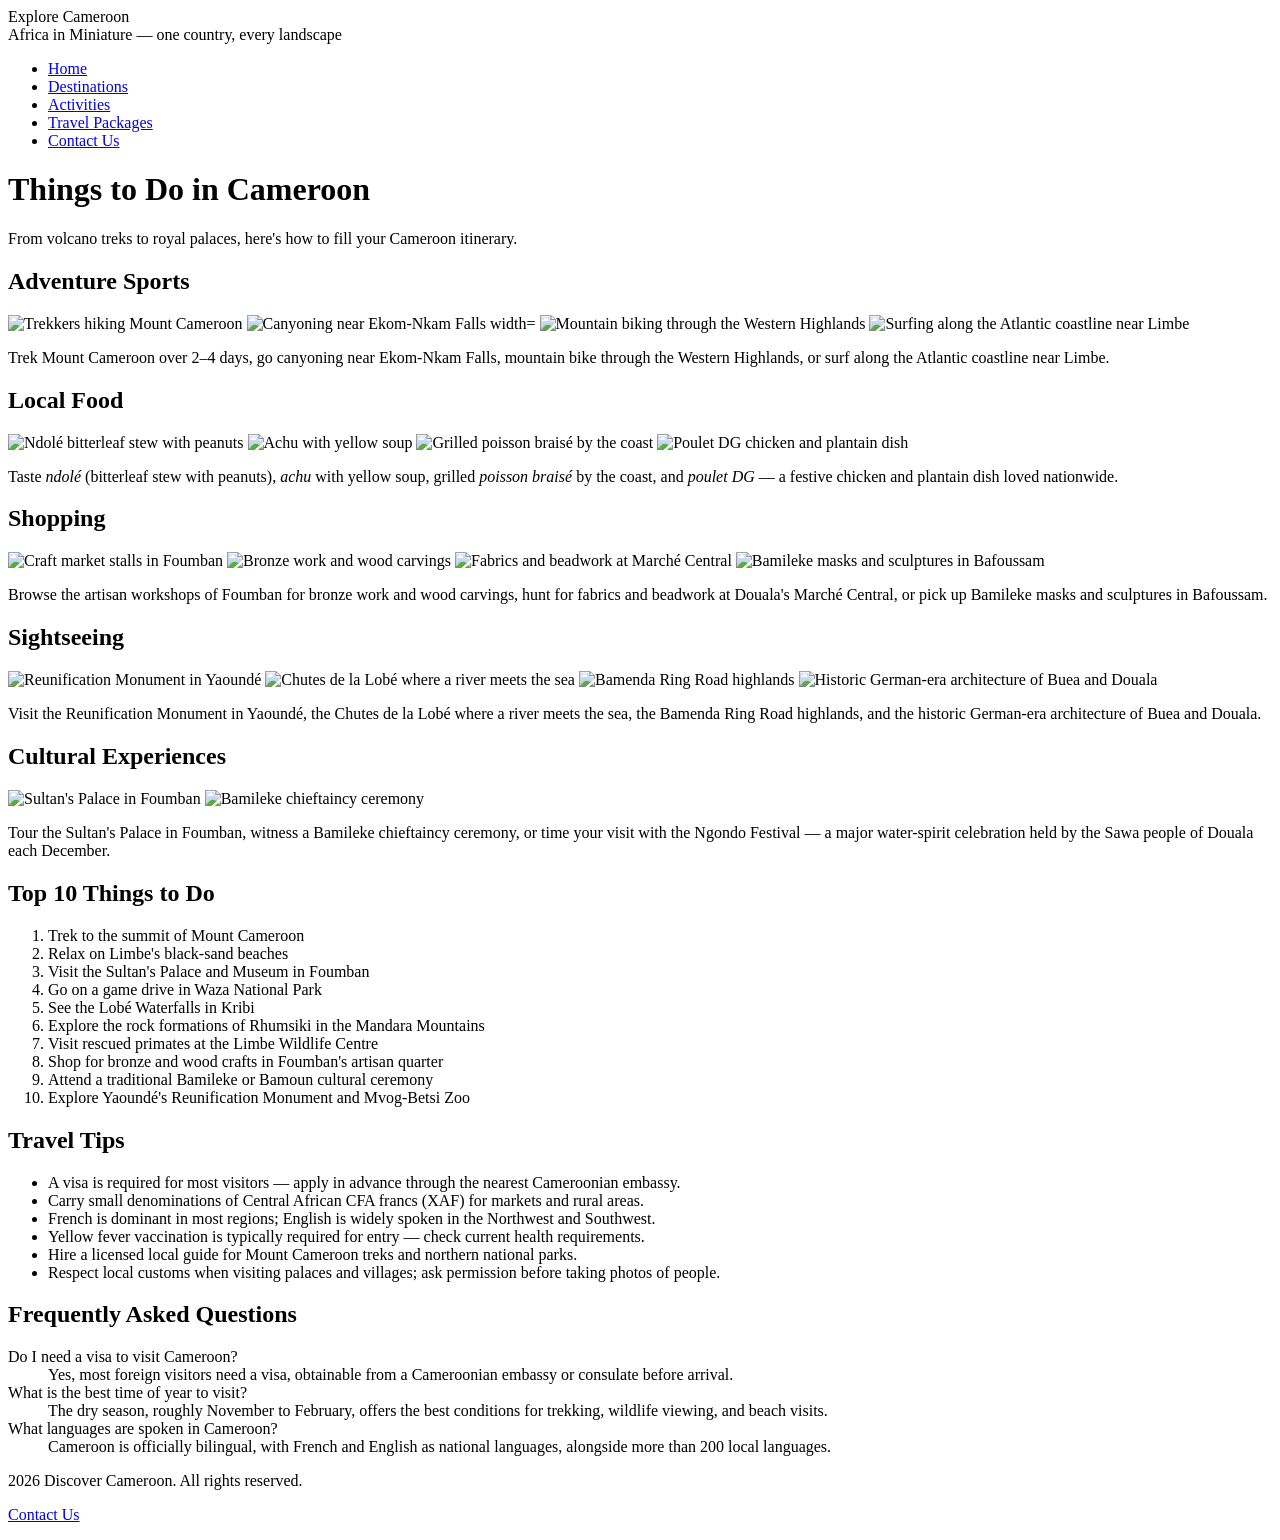
==== activities.html @ 54e2bf8d "add website files" ====
<!DOCTYPE html>
<html lang="en">
<head>
  <meta charset="UTF-8">
  <meta name="viewport" content="width=device-width, initial-scale=1.0">
  <title>Explore Cameroon | Things to Do</title>
  <link rel="stylesheet" href="css/style.css">
</head>
<body>

  <header>
    <div class="site-title">Explore Cameroon</div>
    <div class="tagline">Africa in Miniature — one country, every landscape</div>
  </header>

  <nav>
    <ul>
      <li><a href="index.html">Home</a></li>
      <li><a href="destinations.html">Destinations</a></li>
      <li><a href="activities.html" class="active">Activities</a></li>
      <li><a href="packages.html">Travel Packages</a></li>
      <li><a href="contact.html">Contact Us</a></li>
    </ul>
  </nav>

  <main>
    <h1>Things to Do in Cameroon</h1>
    <p>From volcano treks to royal palaces, here's how to fill your Cameroon itinerary.</p>

    <section id="adventure">
      <h2>Adventure Sports</h2>
      <div class="carousel">
        <img src="https://tse4.mm.bing.net/th/id/OIP.5R_tzN21AOiTveB5c2CwWAHaKF?r=0&pid=ImgDet&w=200&h=272&c=7&dpr=1.5&o=7&rm=3" alt="Trekkers hiking Mount Cameroon" width="400" height="200">
        <img src="https://tse3.mm.bing.net/th/id/OIP.rvQXn2LfWsLYT7wkRdwLWQHaE8?r=0&w=1024&h=683&rs=1&pid=ImgDetMain&o=7&rm=3" alt="Canyoning near Ekom-Nkam Falls width="400" height="200">
        <img src="https://tse4.mm.bing.net/th/id/OIP.YmxTZ0zhKEMfUpcVY3YEYAHaE8?r=0&rs=1&pid=ImgDetMain&o=7&rm=3" alt="Mountain biking through the Western Highlands" width="400" height="200">
        <img src="https://th.bing.com/th/id/OIP.OIYKUhF31nziQ_OMAcRjJwHaEQ?w=306&h=180&c=7&r=0&o=7&dpr=1.5&pid=1.7&rm=3" alt="Surfing along the Atlantic coastline near Limbe" width="400" height="200">
      </div>
      <p>Trek Mount Cameroon over 2–4 days, go canyoning near Ekom-Nkam Falls, mountain
         bike through the Western Highlands, or surf along the Atlantic coastline near Limbe.</p>
    </section>

    <section id="food">
      <h2>Local Food</h2>
      <div class="carousel">
        <img src="https://cookingwithclaudy.com/wp-content/uploads/2023/01/20230129_114120-768x1152.jpg" alt="Ndolé bitterleaf stew with peanuts" width="400" height="200">
        <img src="https://tse1.mm.bing.net/th/id/OIP.SZ0DMWBOv9meBjPXoW9WFwHaKt?r=0&rs=1&pid=ImgDetMain&o=7&rm=3" alt="Achu with yellow soup" width="400" height="200">
        <img src="https://tse4.mm.bing.net/th/id/OIP.5aSwUxBTp_M8f5ElvahmtQHaEK?r=0&pid=ImgDet&w=200&h=112&c=7&dpr=1.5&o=7&rm=3" alt="Grilled poisson braisé by the coast" width="400" height="200">
        <img src="https://tse3.mm.bing.net/th/id/OIP.29tI_dA5B10i_P3wllarXwHaJ3?r=0&rs=1&pid=ImgDetMain&o=7&rm=3" alt="Poulet DG chicken and plantain dish" width="400" height="200">
      </div>
      <p>Taste <em>ndolé</em> (bitterleaf stew with peanuts), <em>achu</em> with yellow soup,
         grilled <em>poisson braisé</em> by the coast, and <em>poulet DG</em> — a festive
         chicken and plantain dish loved nationwide.</p>
    </section>

    <section id="shopping">
      <h2>Shopping</h2>
      <div class="carousel">
        <img src="https://th.bing.com/th/id/OIP.6vbgf6ISVJKHo4p4hb39OgHaEK?w=321&h=181&c=7&r=0&o=7&dpr=1.5&pid=1.7&rm=3" alt="Craft market stalls in Foumban" width="400" height="200">
        <img src="https://tse3.mm.bing.net/th/id/OIP.gjrN1PtYU09R5ckN7CdedgHaE8?r=0&rs=1&pid=ImgDetMain&o=7&rm=3" alt="Bronze work and wood carvings" width="400" height="200">
        <img src="https://tse1.mm.bing.net/th/id/OIP.eH8el3Y6n3u0ertroSroIwHaDG?r=0&rs=1&pid=ImgDetMain&o=7&rm=3" alt="Fabrics and beadwork at Marché Central" width="400" height="200">
        <img src="https://tse1.mm.bing.net/th/id/OIP.2UY85KPUGC783IyvzbCEdAHaE8?r=0&rs=1&pid=ImgDetMain&o=7&rm=3" alt="Bamileke masks and sculptures in Bafoussam" width="400" height="200">
      </div>
      <p>Browse the artisan workshops of Foumban for bronze work and wood carvings, hunt
         for fabrics and beadwork at Douala's Marché Central, or pick up Bamileke masks
         and sculptures in Bafoussam.</p>
    </section>

    <section id="sightseeing">
      <h2>Sightseeing</h2>
      <div class="carousel">
        <img src="https://dynamic-media-cdn.tripadvisor.com/media/photo-o/09/8e/7d/e0/monument-de-la-reunification.jpg?w=1200&h=1200&s=1" alt="Reunification Monument in Yaoundé" width="400" height="200">
        <img src="https://i.pinimg.com/736x/44/2b/73/442b737ec2be22ccde0a9c1575183abf.jpg" alt="Chutes de la Lobé where a river meets the sea" width="400" height="200">
        <img src="https://tse4.mm.bing.net/th/id/OIP.ig-is5Tr4mjfvPrMvOrDQgAAAA?r=0&rs=1&pid=ImgDetMain&o=7&rm=3" alt="Bamenda Ring Road highlands" width="400" height="200">
        <img src="https://discover-cameroon.com/wp-content/uploads/2018/10/Nouvelle_Libert%C3%A9_Web-gro%C3%9F.jpg" alt="Historic German-era architecture of Buea and Douala" width="400" height="200">
      </div>
      <p>Visit the Reunification Monument in Yaoundé, the Chutes de la Lobé where a river
         meets the sea, the Bamenda Ring Road highlands, and the historic German-era
         architecture of Buea and Douala.</p>
    </section>

    <section id="culture">
      <h2>Cultural Experiences</h2>
      <div class="carousel">
        <img src="https://www.traveladventures.org/countries/cameroon/images/foumban-sultan-palace08.jpg" alt="Sultan's Palace in Foumban" width="400" height="200">
        <img src="https://tse2.mm.bing.net/th/id/OIP.0NR6371LkWCxUKwN2y6ZgQHaFj?r=0&pid=ImgDet&w=200&h=150&c=7&dpr=1.5&o=7&rm=3" alt="Bamileke chieftaincy ceremony" width="400" height="200">
    
      </div>
      <p>Tour the Sultan's Palace in Foumban, witness a Bamileke chieftaincy ceremony, or
         time your visit with the Ngondo Festival — a major water-spirit celebration held
         by the Sawa people of Douala each December.</p>
    </section>

    <section id="top10">
      <h2>Top 10 Things to Do</h2>
      <ol>
        <li>Trek to the summit of Mount Cameroon</li>
        <li>Relax on Limbe's black-sand beaches</li>
        <li>Visit the Sultan's Palace and Museum in Foumban</li>
        <li>Go on a game drive in Waza National Park</li>
        <li>See the Lobé Waterfalls in Kribi</li>
        <li>Explore the rock formations of Rhumsiki in the Mandara Mountains</li>
        <li>Visit rescued primates at the Limbe Wildlife Centre</li>
        <li>Shop for bronze and wood crafts in Foumban's artisan quarter</li>
        <li>Attend a traditional Bamileke or Bamoun cultural ceremony</li>
        <li>Explore Yaoundé's Reunification Monument and Mvog-Betsi Zoo</li>
      </ol>
    </section>

    <section id="tips">
      <h2>Travel Tips</h2>
      <ul>
        <li>A visa is required for most visitors — apply in advance through the nearest Cameroonian embassy.</li>
        <li>Carry small denominations of Central African CFA francs (XAF) for markets and rural areas.</li>
        <li>French is dominant in most regions; English is widely spoken in the Northwest and Southwest.</li>
        <li>Yellow fever vaccination is typically required for entry — check current health requirements.</li>
        <li>Hire a licensed local guide for Mount Cameroon treks and northern national parks.</li>
        <li>Respect local customs when visiting palaces and villages; ask permission before taking photos of people.</li>
      </ul>
    </section>

    <section id="faq">
      <h2>Frequently Asked Questions</h2>
      <dl class="faq">
        <dt>Do I need a visa to visit Cameroon?</dt>
        <dd>Yes, most foreign visitors need a visa, obtainable from a Cameroonian embassy
            or consulate before arrival.</dd>

        <dt>What is the best time of year to visit?</dt>
        <dd>The dry season, roughly November to February, offers the best conditions for
            trekking, wildlife viewing, and beach visits.</dd>

        <dt>What languages are spoken in Cameroon?</dt>
        <dd>Cameroon is officially bilingual, with French and English as national
            languages, alongside more than 200 local languages.</dd>
      </dl>
    </section>
  </main>

  <footer>
    <p> 2026 Discover Cameroon. All rights reserved.</p>
    <p><a href="contact.html">Contact Us</a></p>
  </footer>

</body>
</html>
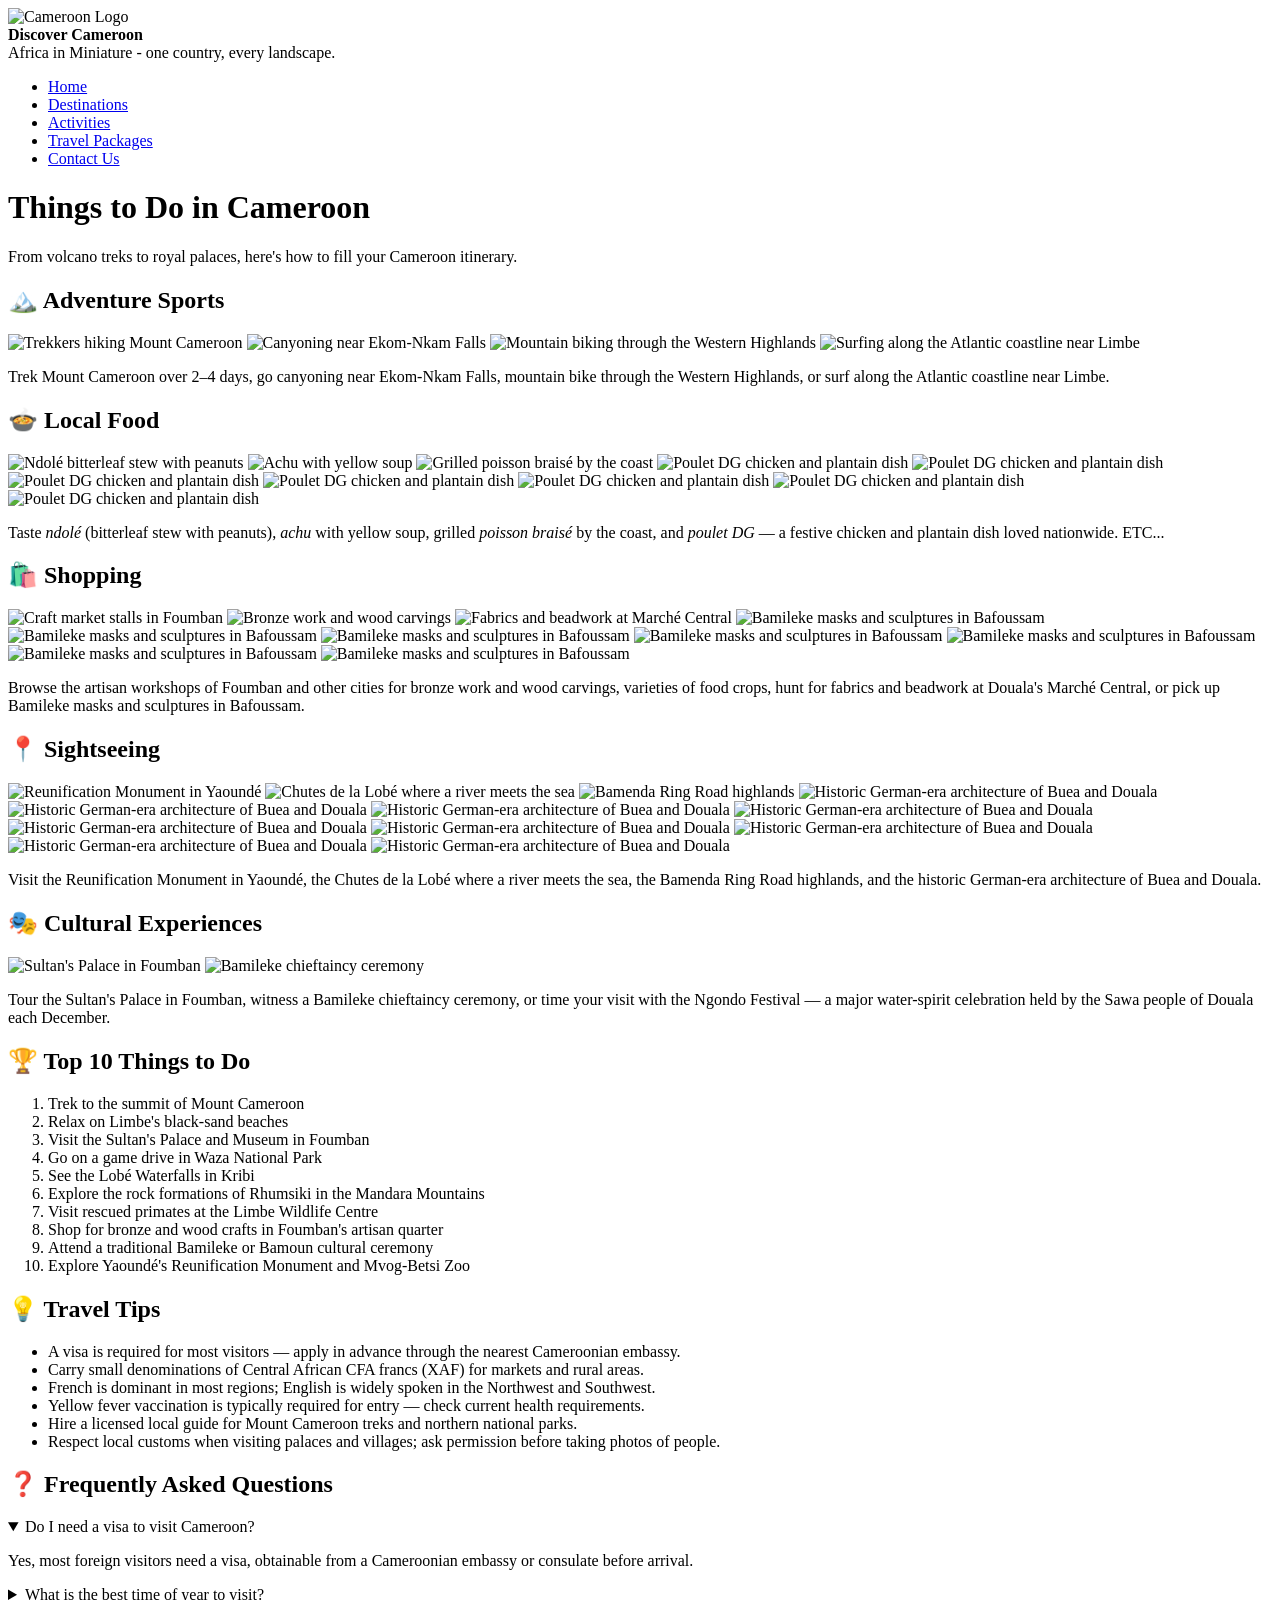
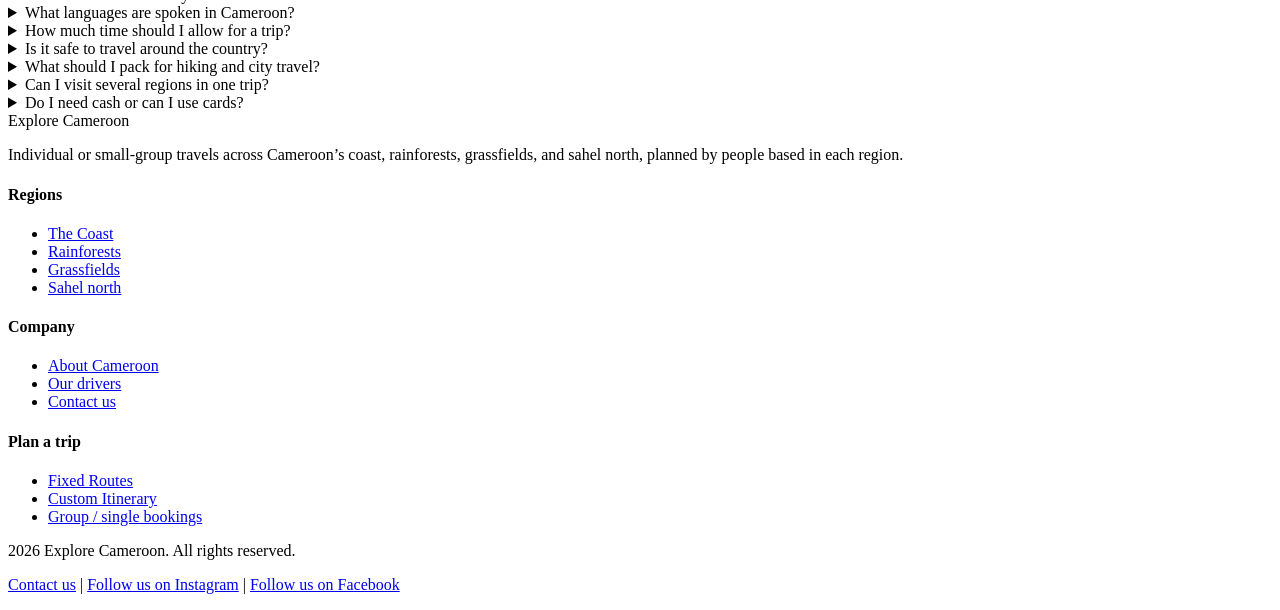
==== commit 02b6a9fd: "final update" ====
--- a/activities.html
+++ b/activities.html
@@ -8,30 +8,36 @@
 </head>
 <body>
 
-  <header>
-    <div class="site-title">Explore Cameroon</div>
-    <div class="tagline">Africa in Miniature — one country, every landscape</div>
+  <header class="site-header">
+    <div class="logo">
+      <img src="https://th.bing.com/th/id/OIP.Ls9zZM14tyIjEVGBWacheQHaHa?w=128&h=150&c=6&r=0&o=7&dpr=1.5&pid=1.7&rm=3" alt="Cameroon Logo" width="100" height="100">
+    </div>
+    <div class="header-inner">
+      <div class="site-title"><strong>Discover Cameroon</strong></div>
+      <div class="tagline">Africa in Miniature - one country, every landscape.</div>
+    </div>
+    <nav class="site-nav">
+      <ul>
+        <li><a href="index.html">Home</a></li>
+        <li><a href="destinations.html">Destinations</a></li>
+        <li><a href="activities.html" class="active">Activities</a></li>
+        <li><a href="packages.html">Travel Packages</a></li>
+        <li><a href="contact.html">Contact Us</a></li>
+      </ul>
+    </nav>
   </header>
 
-  <nav>
-    <ul>
-      <li><a href="index.html">Home</a></li>
-      <li><a href="destinations.html">Destinations</a></li>
-      <li><a href="activities.html" class="active">Activities</a></li>
-      <li><a href="packages.html">Travel Packages</a></li>
-      <li><a href="contact.html">Contact Us</a></li>
-    </ul>
-  </nav>
-
-  <main>
-    <h1>Things to Do in Cameroon</h1>
-    <p>From volcano treks to royal palaces, here's how to fill your Cameroon itinerary.</p>
+  <main class="activities-page">
+    <div class="activities-intro">
+      <h1>Things to Do in Cameroon</h1>
+      <p>From volcano treks to royal palaces, here's how to fill your Cameroon itinerary.</p>
+    </div>
 
     <section id="adventure">
-      <h2>Adventure Sports</h2>
+      <h2><span class="section-emoji">🏔️</span> Adventure Sports</h2>
       <div class="carousel">
         <img src="https://tse4.mm.bing.net/th/id/OIP.5R_tzN21AOiTveB5c2CwWAHaKF?r=0&pid=ImgDet&w=200&h=272&c=7&dpr=1.5&o=7&rm=3" alt="Trekkers hiking Mount Cameroon" width="400" height="200">
-        <img src="https://tse3.mm.bing.net/th/id/OIP.rvQXn2LfWsLYT7wkRdwLWQHaE8?r=0&w=1024&h=683&rs=1&pid=ImgDetMain&o=7&rm=3" alt="Canyoning near Ekom-Nkam Falls width="400" height="200">
+        <img src="https://tse3.mm.bing.net/th/id/OIP.rvQXn2LfWsLYT7wkRdwLWQHaE8?r=0&w=1024&h=683&rs=1&pid=ImgDetMain&o=7&rm=3" alt="Canyoning near Ekom-Nkam Falls" width="400" height="200">
         <img src="https://tse4.mm.bing.net/th/id/OIP.YmxTZ0zhKEMfUpcVY3YEYAHaE8?r=0&rs=1&pid=ImgDetMain&o=7&rm=3" alt="Mountain biking through the Western Highlands" width="400" height="200">
         <img src="https://th.bing.com/th/id/OIP.OIYKUhF31nziQ_OMAcRjJwHaEQ?w=306&h=180&c=7&r=0&o=7&dpr=1.5&pid=1.7&rm=3" alt="Surfing along the Atlantic coastline near Limbe" width="400" height="200">
       </div>
@@ -40,38 +46,58 @@
     </section>
 
     <section id="food">
-      <h2>Local Food</h2>
+      <h2><span class="section-emoji">🍲</span> Local Food</h2>
       <div class="carousel">
         <img src="https://cookingwithclaudy.com/wp-content/uploads/2023/01/20230129_114120-768x1152.jpg" alt="Ndolé bitterleaf stew with peanuts" width="400" height="200">
         <img src="https://tse1.mm.bing.net/th/id/OIP.SZ0DMWBOv9meBjPXoW9WFwHaKt?r=0&rs=1&pid=ImgDetMain&o=7&rm=3" alt="Achu with yellow soup" width="400" height="200">
         <img src="https://tse4.mm.bing.net/th/id/OIP.5aSwUxBTp_M8f5ElvahmtQHaEK?r=0&pid=ImgDet&w=200&h=112&c=7&dpr=1.5&o=7&rm=3" alt="Grilled poisson braisé by the coast" width="400" height="200">
         <img src="https://tse3.mm.bing.net/th/id/OIP.29tI_dA5B10i_P3wllarXwHaJ3?r=0&rs=1&pid=ImgDetMain&o=7&rm=3" alt="Poulet DG chicken and plantain dish" width="400" height="200">
+        <img src="https://images.pexels.com/photos/19781592/pexels-photo-19781592.jpeg" alt="Poulet DG chicken and plantain dish" width="400" height="200">
+        <img src="https://images.pexels.com/photos/17952746/pexels-photo-17952746.jpeg" alt="Poulet DG chicken and plantain dish" width="400" height="200">
+        <img src="https://media.istockphoto.com/id/1227384133/photo/puff-puff-and-beans.jpg?b=1&s=612x612&w=0&k=20&c=dInY22f1letxVF1h44OOVpYIkSrR7Fp82IvVxeoDyuo=" alt="Poulet DG chicken and plantain dish" width="400" height="200">
+        <img src="https://images.pexels.com/photos/6446795/pexels-photo-6446795.jpeg" alt="Poulet DG chicken and plantain dish" width="400" height="200">
+        <img src="https://images.pexels.com/photos/31120524/pexels-photo-31120524.jpeg" alt="Poulet DG chicken and plantain dish" width="400" height="200">
+        <img src="https://images.pexels.com/photos/27572616/pexels-photo-27572616.jpeg" alt="Poulet DG chicken and plantain dish" width="400" height="200">
       </div>
       <p>Taste <em>ndolé</em> (bitterleaf stew with peanuts), <em>achu</em> with yellow soup,
          grilled <em>poisson braisé</em> by the coast, and <em>poulet DG</em> — a festive
-         chicken and plantain dish loved nationwide.</p>
+         chicken and plantain dish loved nationwide. ETC...</p>
     </section>
 
     <section id="shopping">
-      <h2>Shopping</h2>
+      <h2><span class="section-emoji">🛍️</span> Shopping</h2>
       <div class="carousel">
         <img src="https://th.bing.com/th/id/OIP.6vbgf6ISVJKHo4p4hb39OgHaEK?w=321&h=181&c=7&r=0&o=7&dpr=1.5&pid=1.7&rm=3" alt="Craft market stalls in Foumban" width="400" height="200">
         <img src="https://tse3.mm.bing.net/th/id/OIP.gjrN1PtYU09R5ckN7CdedgHaE8?r=0&rs=1&pid=ImgDetMain&o=7&rm=3" alt="Bronze work and wood carvings" width="400" height="200">
         <img src="https://tse1.mm.bing.net/th/id/OIP.eH8el3Y6n3u0ertroSroIwHaDG?r=0&rs=1&pid=ImgDetMain&o=7&rm=3" alt="Fabrics and beadwork at Marché Central" width="400" height="200">
-        <img src="https://tse1.mm.bing.net/th/id/OIP.2UY85KPUGC783IyvzbCEdAHaE8?r=0&rs=1&pid=ImgDetMain&o=7&rm=3" alt="Bamileke masks and sculptures in Bafoussam" width="400" height="200">
-      </div>
-      <p>Browse the artisan workshops of Foumban for bronze work and wood carvings, hunt
+        <img src="https://images.pexels.com/photos/28536810/pexels-photo-28536810.jpeg" alt="Bamileke masks and sculptures in Bafoussam" width="400" height="200">
+         <img src="https://images.pexels.com/photos/20164066/pexels-photo-20164066.jpeg" alt="Bamileke masks and sculptures in Bafoussam" width="400" height="200">
+          <img src="https://images.pexels.com/photos/36470055/pexels-photo-36470055.jpeg" alt="Bamileke masks and sculptures in Bafoussam" width="400" height="200">
+           <img src="https://images.pexels.com/photos/27917286/pexels-photo-27917286.jpeg" alt="Bamileke masks and sculptures in Bafoussam" width="400" height="200">
+            <img src="https://media.istockphoto.com/id/1147478209/photo/jamaa-el-fna-market.jpg?b=1&s=612x612&w=0&k=20&c=7AeCdFI6eTSg5Kcbmya1Veibc_z7I5hTENgGSaiRjTg=" alt="Bamileke masks and sculptures in Bafoussam" width="400" height="200">
+             <img src="https://media.istockphoto.com/id/1463115424/photo/colorful-spices-and-dyes-found-at-souk-market-in-marrakesh-morocco.jpg?b=1&s=612x612&w=0&k=20&c=RV1fORb94b2NJDfz3ZmTQthccs7g55mXQnMEpjxYTSQ=" alt="Bamileke masks and sculptures in Bafoussam" width="400" height="200">
+              <img src="https://images.pexels.com/photos/33364793/pexels-photo-33364793.jpeg" alt="Bamileke masks and sculptures in Bafoussam" width="400" height="200">
+      </div>
+      <p>Browse the artisan workshops of Foumban and other cities for bronze work and wood carvings, varieties of food crops, hunt
          for fabrics and beadwork at Douala's Marché Central, or pick up Bamileke masks
          and sculptures in Bafoussam.</p>
     </section>
 
     <section id="sightseeing">
-      <h2>Sightseeing</h2>
+      <h2><span class="section-emoji">📍</span> Sightseeing</h2>
       <div class="carousel">
         <img src="https://dynamic-media-cdn.tripadvisor.com/media/photo-o/09/8e/7d/e0/monument-de-la-reunification.jpg?w=1200&h=1200&s=1" alt="Reunification Monument in Yaoundé" width="400" height="200">
         <img src="https://i.pinimg.com/736x/44/2b/73/442b737ec2be22ccde0a9c1575183abf.jpg" alt="Chutes de la Lobé where a river meets the sea" width="400" height="200">
-        <img src="https://tse4.mm.bing.net/th/id/OIP.ig-is5Tr4mjfvPrMvOrDQgAAAA?r=0&rs=1&pid=ImgDetMain&o=7&rm=3" alt="Bamenda Ring Road highlands" width="400" height="200">
+        <img src="https://tse4.mm.bing.net/th/id/OIP.ig-is5Tr4mjfvPrMvOrDQgAAAA?r=0&rs=1&pid=ImgDetMain&o=7&rm=3" alt="Bamenda Ring Road highlands" width="400" height="200"> 
         <img src="https://discover-cameroon.com/wp-content/uploads/2018/10/Nouvelle_Libert%C3%A9_Web-gro%C3%9F.jpg" alt="Historic German-era architecture of Buea and Douala" width="400" height="200">
+        <img src="https://images.pexels.com/photos/17290979/pexels-photo-17290979.jpeg" alt="Historic German-era architecture of Buea and Douala" width="400" height="200">
+        <img src="https://media.istockphoto.com/id/1621917033/photo/statue-historical-monument-seen-from-the-front-in-the-city-of-yaounde-in-cameroon.jpg?b=1&s=612x612&w=0&k=20&c=iWjntKZ1UCri27LcOb3BDJH1BHsffoxcGjSmhUQTl_I=" alt="Historic German-era architecture of Buea and Douala" width="400" height="200">
+        <img src="https://images.pexels.com/photos/12282676/pexels-photo-12282676.jpeg" alt="Historic German-era architecture of Buea and Douala" width="400" height="200">
+        <img src="https://th.bing.com/th/id/OIP.hlj43ULLGIIzT-QokalgUAHaFj?w=144&h=150&c=6&r=0&o=7&dpr=1.5&pid=1.7&rm=3" alt="Historic German-era architecture of Buea and Douala" width="400" height="200">
+        <img src="https://tse2.mm.bing.net/th/id/OIP.u-QUk2KNWGLP3AUzKOqLiAHaEK?r=0&rs=1&pid=ImgDetMain&o=7&rm=3" alt="Historic German-era architecture of Buea and Douala" width="400" height="200">
+        <img src="https://th.bing.com/th/id/OIP.O7fupl6eJbxsG13h3hXeWQHaFU?w=238&h=180&c=7&r=0&o=7&dpr=1.5&pid=1.7&rm=3" alt="Historic German-era architecture of Buea and Douala" width="400" height="200">
+        <img src="https://images.pexels.com/photos/28561470/pexels-photo-28561470.jpeg" alt="Historic German-era architecture of Buea and Douala" width="400" height="200">
+        <img src="https://images.pexels.com/photos/31487833/pexels-photo-31487833.jpeg" alt="Historic German-era architecture of Buea and Douala" width="400" height="200">
       </div>
       <p>Visit the Reunification Monument in Yaoundé, the Chutes de la Lobé where a river
          meets the sea, the Bamenda Ring Road highlands, and the historic German-era
@@ -79,7 +105,7 @@
     </section>
 
     <section id="culture">
-      <h2>Cultural Experiences</h2>
+      <h2><span class="section-emoji">🎭</span> Cultural Experiences</h2>
       <div class="carousel">
         <img src="https://www.traveladventures.org/countries/cameroon/images/foumban-sultan-palace08.jpg" alt="Sultan's Palace in Foumban" width="400" height="200">
         <img src="https://tse2.mm.bing.net/th/id/OIP.0NR6371LkWCxUKwN2y6ZgQHaFj?r=0&pid=ImgDet&w=200&h=150&c=7&dpr=1.5&o=7&rm=3" alt="Bamileke chieftaincy ceremony" width="400" height="200">
@@ -90,8 +116,8 @@
          by the Sawa people of Douala each December.</p>
     </section>
 
-    <section id="top10">
-      <h2>Top 10 Things to Do</h2>
+    <section id="top10" class="top10-panel">
+      <h2><span class="section-emoji">🏆</span> Top 10 Things to Do</h2>
       <ol>
         <li>Trek to the summit of Mount Cameroon</li>
         <li>Relax on Limbe's black-sand beaches</li>
@@ -106,8 +132,8 @@
       </ol>
     </section>
 
-    <section id="tips">
-      <h2>Travel Tips</h2>
+    <section id="tips" class="info-panel">
+      <h2><span class="section-emoji">💡</span> Travel Tips</h2>
       <ul>
         <li>A visa is required for most visitors — apply in advance through the nearest Cameroonian embassy.</li>
         <li>Carry small denominations of Central African CFA francs (XAF) for markets and rural areas.</li>
@@ -118,27 +144,92 @@
       </ul>
     </section>
 
-    <section id="faq">
-      <h2>Frequently Asked Questions</h2>
-      <dl class="faq">
-        <dt>Do I need a visa to visit Cameroon?</dt>
-        <dd>Yes, most foreign visitors need a visa, obtainable from a Cameroonian embassy
-            or consulate before arrival.</dd>
-
-        <dt>What is the best time of year to visit?</dt>
-        <dd>The dry season, roughly November to February, offers the best conditions for
-            trekking, wildlife viewing, and beach visits.</dd>
-
-        <dt>What languages are spoken in Cameroon?</dt>
-        <dd>Cameroon is officially bilingual, with French and English as national
-            languages, alongside more than 200 local languages.</dd>
-      </dl>
+    <section id="faq" class="info-panel">
+      <h2><span class="section-emoji">❓</span> Frequently Asked Questions</h2>
+      <div class="faq-accordion">
+        <details open>
+          <summary>Do I need a visa to visit Cameroon?</summary>
+          <p>Yes, most foreign visitors need a visa, obtainable from a Cameroonian embassy or consulate before arrival.</p>
+        </details>
+
+        <details>
+          <summary>What is the best time of year to visit?</summary>
+          <p>The dry season, roughly November to February, offers the best conditions for trekking, wildlife viewing, and beach visits.</p>
+        </details>
+
+        <details>
+          <summary>What languages are spoken in Cameroon?</summary>
+          <p>Cameroon is officially bilingual, with French and English as national languages, alongside more than 200 local languages.</p>
+        </details>
+
+        <details>
+          <summary>How much time should I allow for a trip?</summary>
+          <p>A 7–10 day trip is enough for a relaxed first visit covering one or two major regions, while 2–3 weeks is better if you want to explore multiple landscapes and cities.</p>
+        </details>
+
+        <details>
+          <summary>Is it safe to travel around the country?</summary>
+          <p>Cameroon is generally familiar to travelers who plan carefully and stay in well-known tourist areas, but it is wise to check current travel advice, use reputable transport, and avoid isolated areas after dark.</p>
+        </details>
+
+        <details>
+          <summary>What should I pack for hiking and city travel?</summary>
+          <p>Bring light layers, comfortable walking shoes, sunscreen, insect repellent, a reusable water bottle, and a light rain jacket. If you plan to hike, pack sturdy trail shoes and a small daypack.</p>
+        </details>
+
+        <details>
+          <summary>Can I visit several regions in one trip?</summary>
+          <p>Yes. Many travelers combine coastal destinations, highland towns, and wildlife parks in a single itinerary, especially when using private drivers or domestic flights for longer distances.</p>
+        </details>
+
+        <details>
+          <summary>Do I need cash or can I use cards?</summary>
+          <p>Cash is still important, especially for local markets, transport, and smaller restaurants. Cards are accepted in larger hotels and urban businesses, but carrying local CFA francs is a smart idea.</p>
+        </details>
+      </div>
     </section>
   </main>
 
-  <footer>
-    <p> 2026 Discover Cameroon. All rights reserved.</p>
-    <p><a href="contact.html">Contact Us</a></p>
+  <footer class="site-footer">
+    <div class="footer-grid">
+      <div>
+        <div class="logo">Explore Cameroon</div>
+        <p>Individual or small-group travels across Cameroon’s coast, rainforests, grassfields, and sahel north, planned by people based in each region.</p>
+      </div>
+      <div class="footer-col">
+        <h4>Regions</h4>
+        <ul>
+          <li><a href="https://en.wikipedia.org/wiki/Geography_of_Cameroon">The Coast</a></li>
+          <li><a href="https://www.britannica.com/place/Cameroon/Plant-and-animal-life">Rainforests</a></li>
+          <li><a href="https://fr.wikipedia.org/wiki/Grassland_(Cameroun)">Grassfields</a></li>
+          <li><a href="https://fr.wikipedia.org/wiki/Sahel_(Cameroun)">Sahel north</a></li>
+        </ul>
+      </div>
+      <div class="footer-col">
+        <h4>Company</h4>
+        <ul>
+          <li><a href="https://en.wikipedia.org/wiki/Cameroon">About Cameroon</a></li>
+          <li><a href="https://www.camerooncarrentals.com/cameroon-divers-on-hire-douala-and-yaounde/">Our drivers</a></li>
+          <li><a href="contact.html">Contact us</a></li>
+        </ul>
+      </div>
+      <div class="footer-col">
+        <h4>Plan a trip</h4>
+        <ul>
+          <li><a href="https://globalbushtratour.com/blog/getting-around-cameroon-a-complete-transport-guide">Fixed Routes</a></li>
+          <li><a href="https://www.rome2rio.com/s/Cameroon">Custom Itinerary</a></li>
+          <li><a href="group-bookings.html">Group / single bookings</a></li>
+        </ul>
+      </div>
+    </div>
+    <div class="footer-bottom">
+      <p><span>2026 Explore Cameroon. All rights reserved.</span></p>
+      <p>
+        <a href="contact.html">Contact us</a> |
+        <a href="https://www.instagram.com/travelcameroon/">Follow us on Instagram</a> |
+        <a href="https://web.facebook.com/photo/?fbid=551495800106655&set=a.551495750106660">Follow us on Facebook</a>
+      </p>
+    </div>
   </footer>
 
 </body>
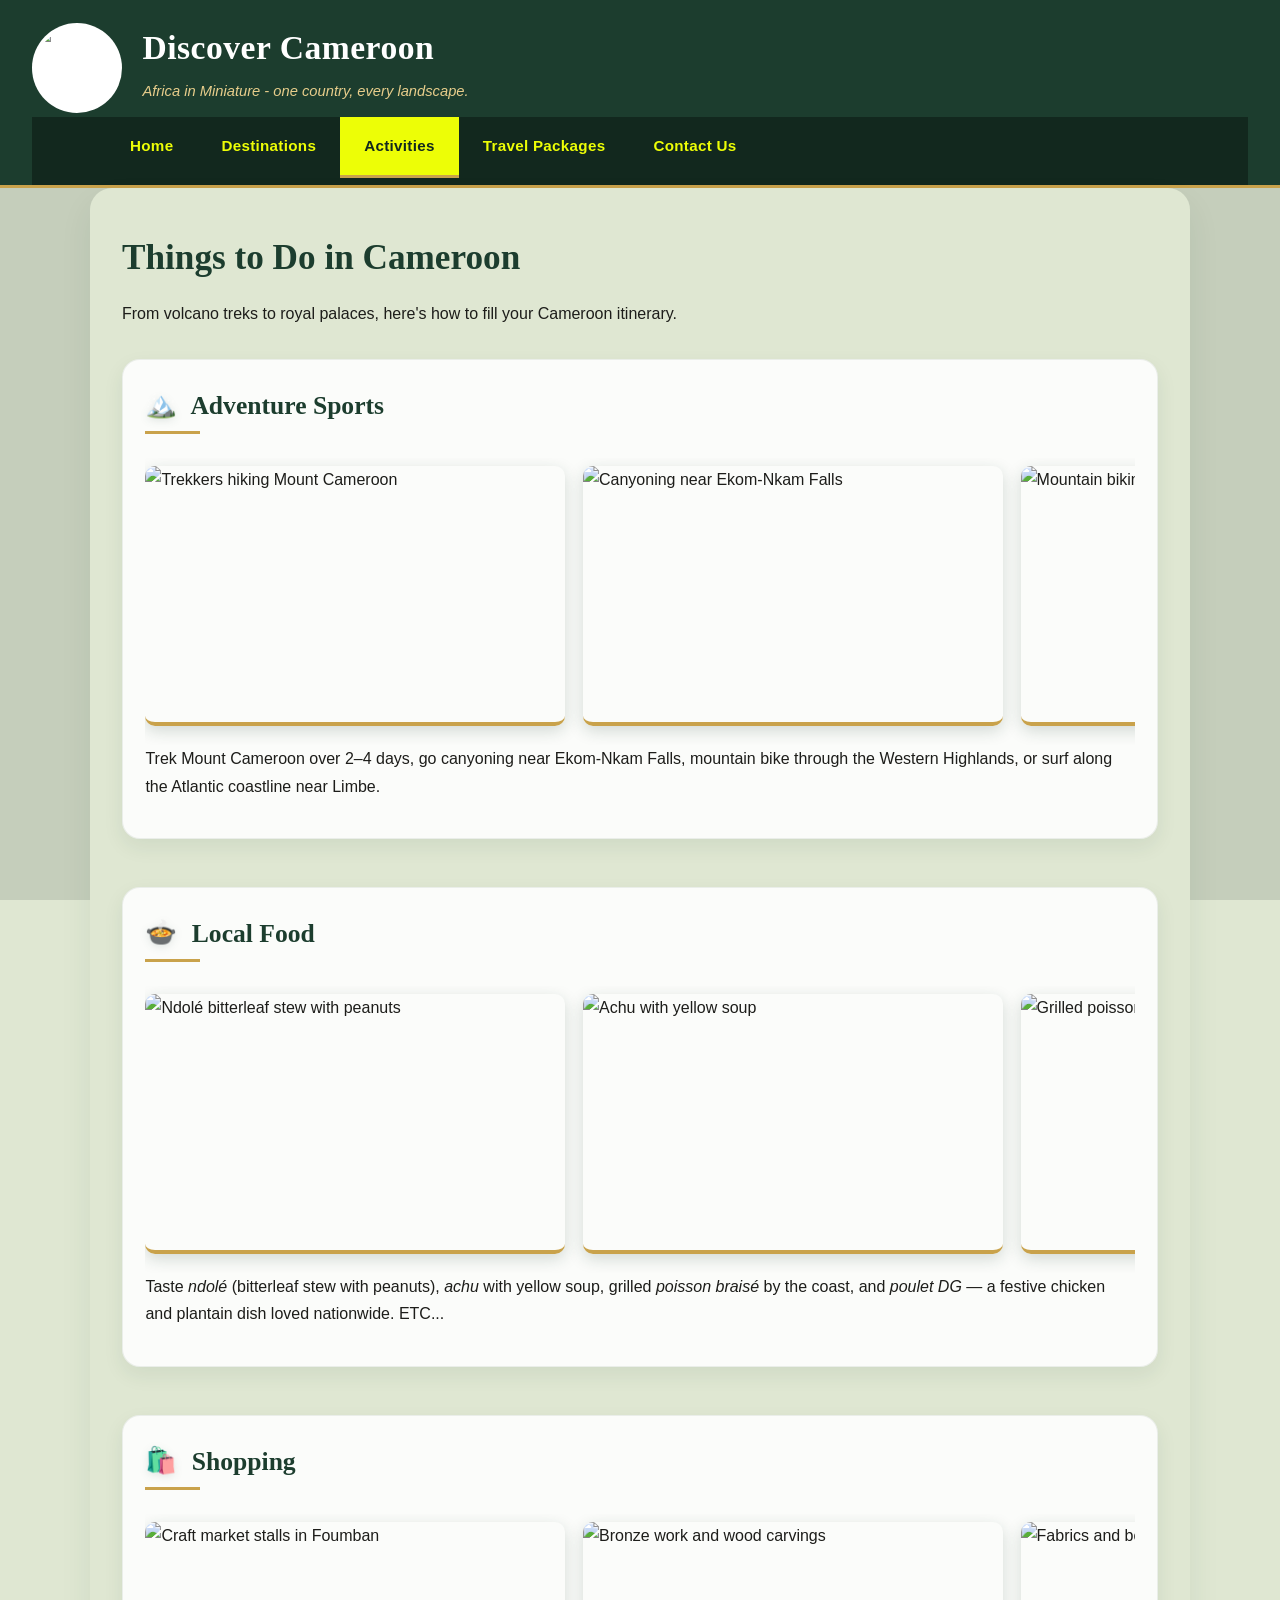
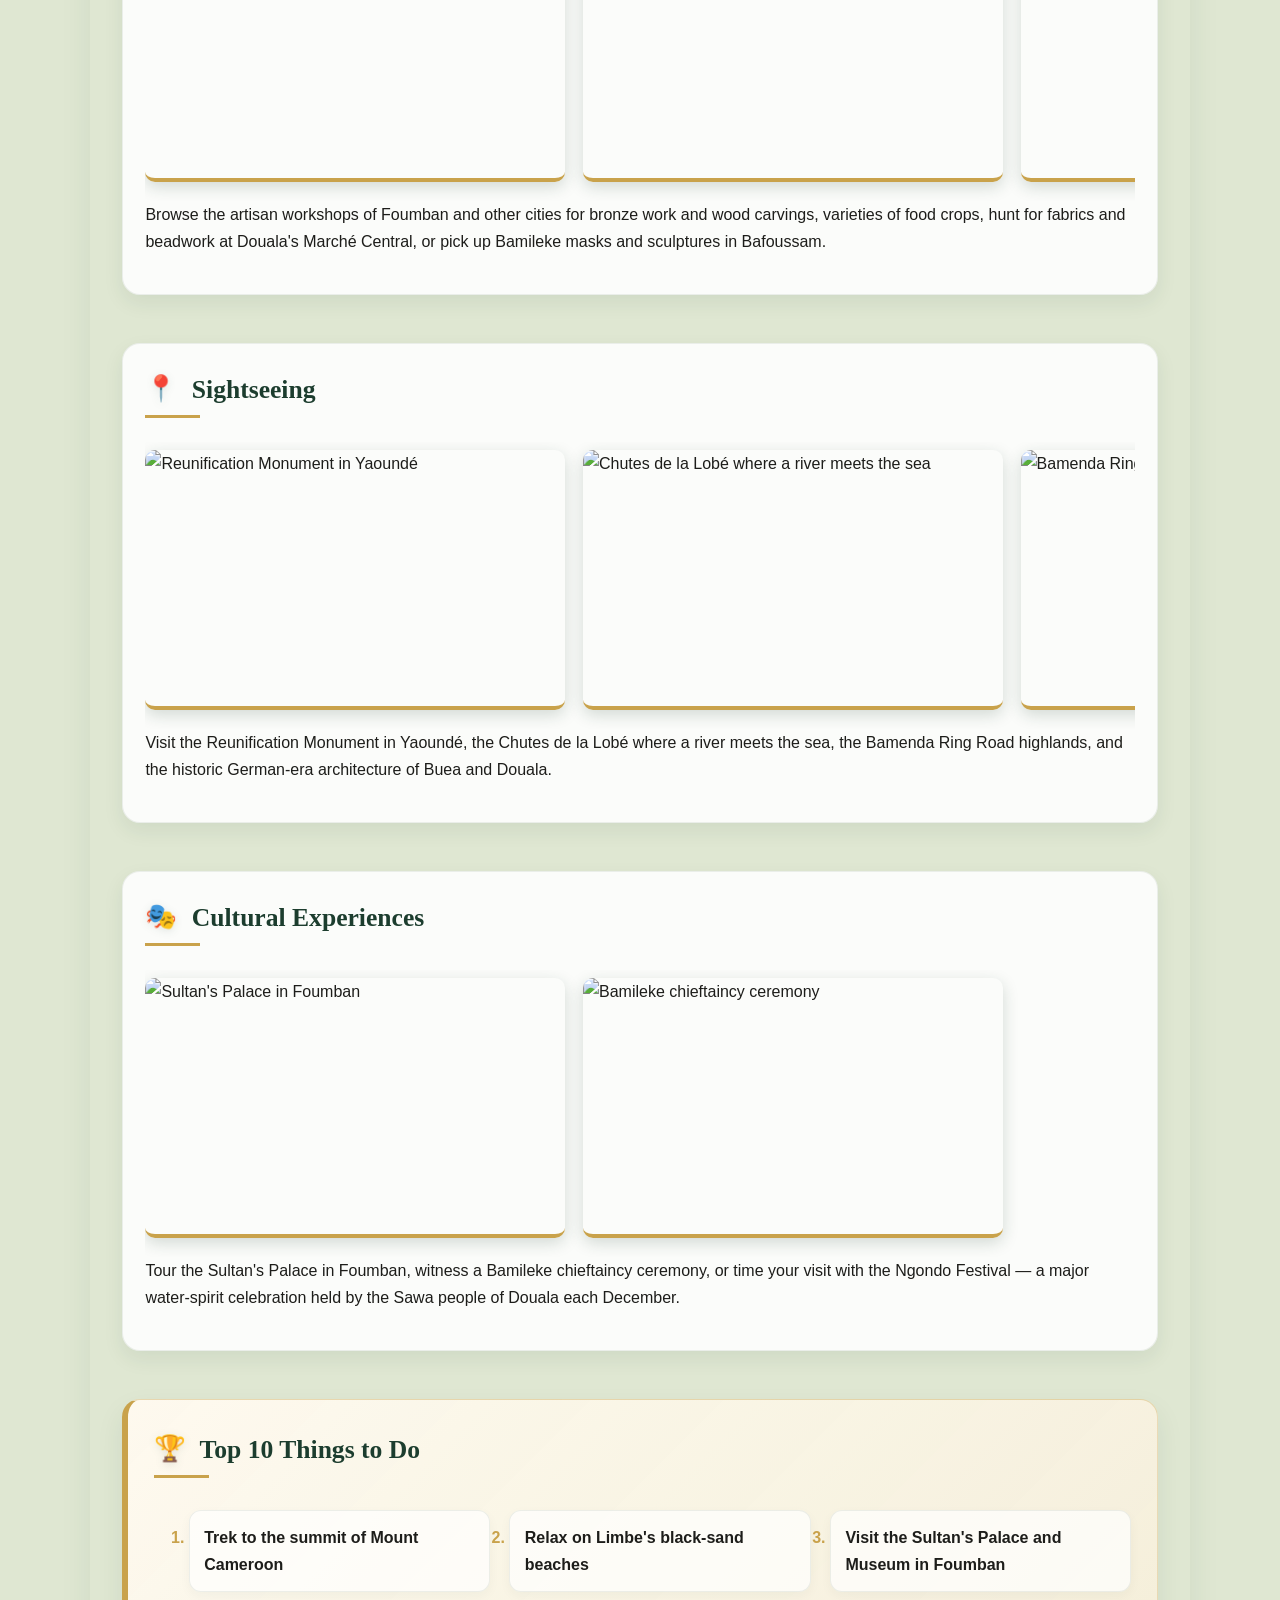
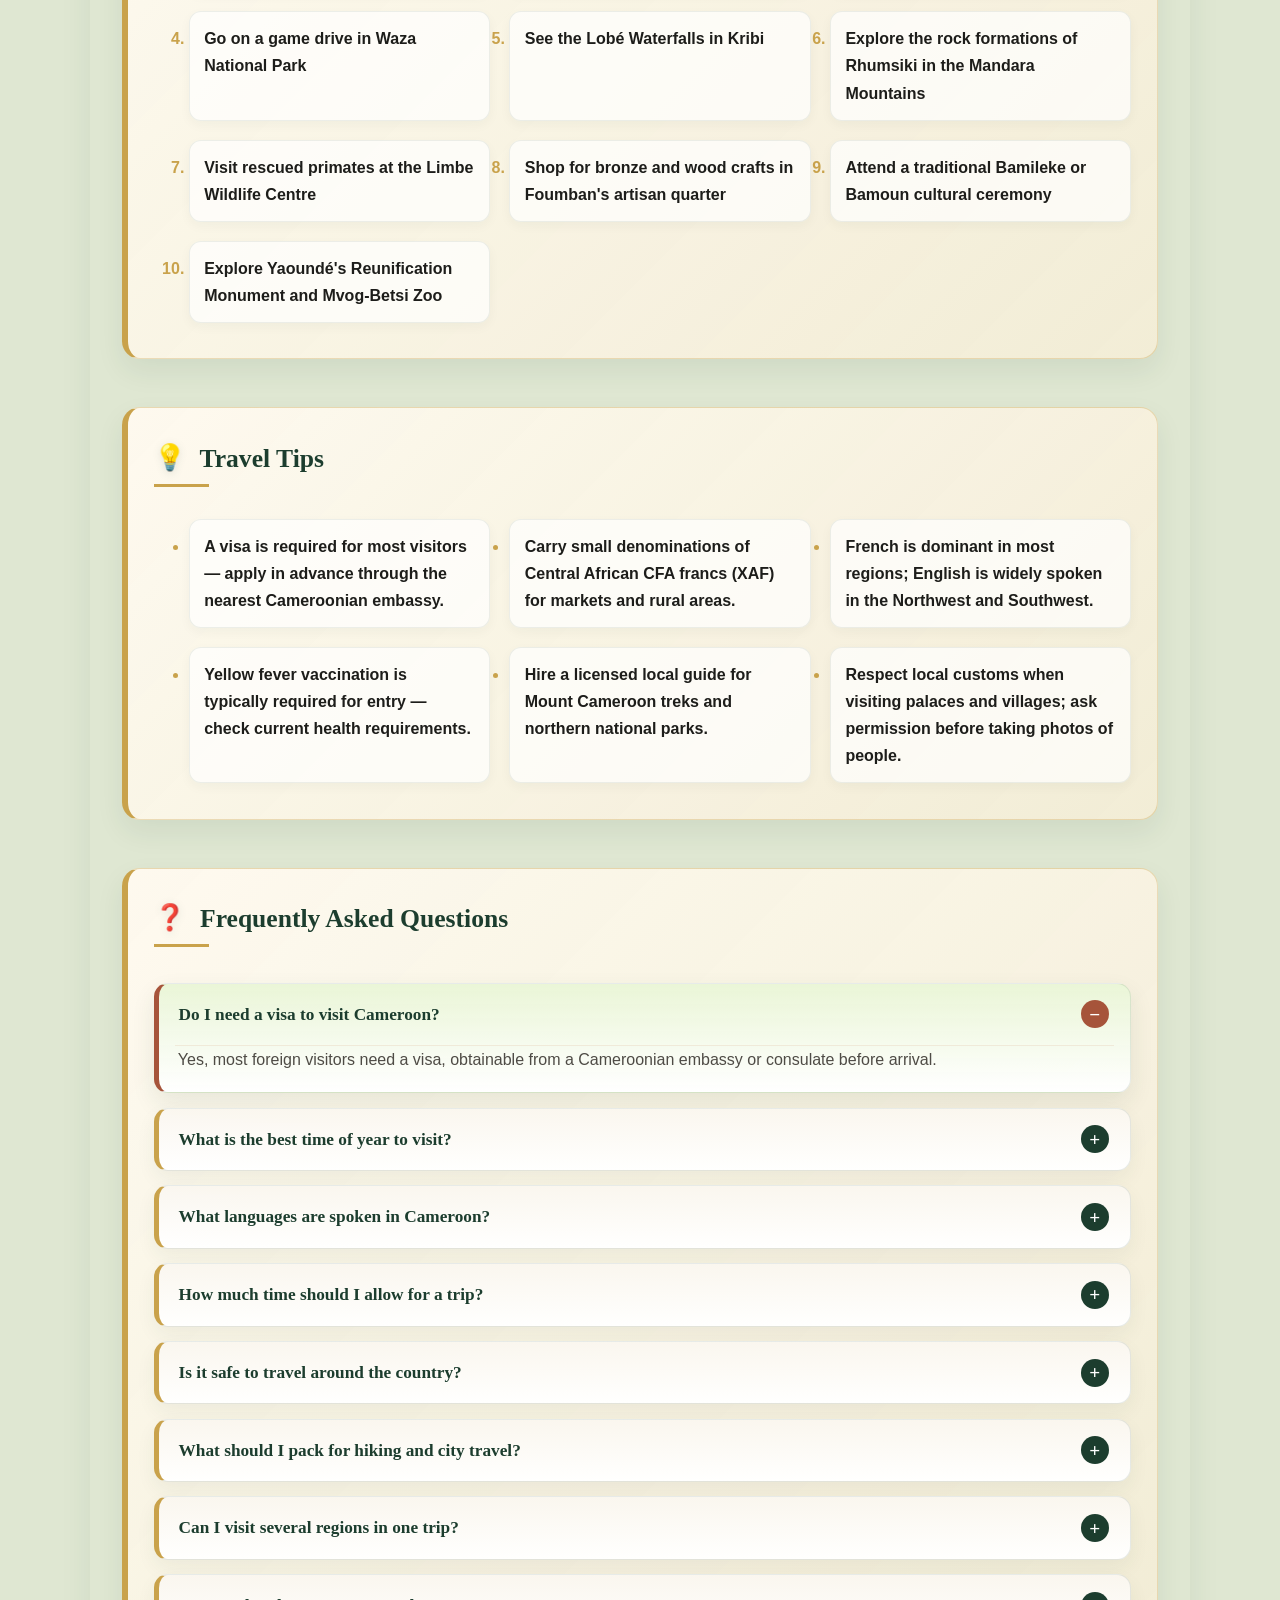
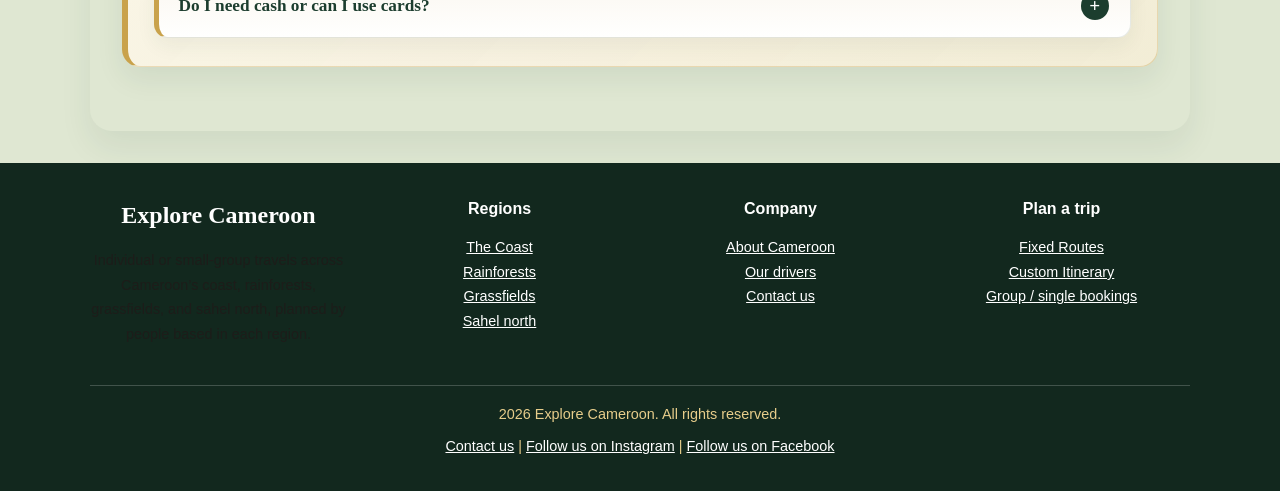
==== commit aef8d08a: "fix CSS path" ====
--- a/activities.html
+++ b/activities.html
@@ -4,7 +4,7 @@
   <meta charset="UTF-8">
   <meta name="viewport" content="width=device-width, initial-scale=1.0">
   <title>Explore Cameroon | Things to Do</title>
-  <link rel="stylesheet" href="css/style.css">
+  <link rel="stylesheet" href="CSS/style.css">
 </head>
 <body>
 
--- a/CSS/style.css
+++ b/CSS/style.css
@@ -0,0 +1,1032 @@
+
+@import url('https://fonts.googleapis.com/css2?family=Playfair+Display:wght@600;700&family=Lato:wght@400;600;700&display=swap');
+
+:root {
+  --forest: #1c3d2e;
+  --forest-dark: #12281e;
+  --gold: #c9a24b;
+  --gold-light: #e7cd8b;
+  --terracotta: #a6543a;
+  --ivory: #faf6ef;
+  --cream-card: #ffffff;
+  --ink: #1d1d1a;
+  --ink-soft: #4e4b45;
+  --border-soft: #e7e0d2;
+  --panel-soft: rgba(255, 255, 255, 0.88);
+}
+
+* {
+  box-sizing: border-box;
+  margin: 0;
+  padding: 0;
+}
+
+body {
+  position: relative;
+  font-family: 'Lato', 'Segoe UI', Tahoma, Geneva, Verdana, sans-serif;
+  color: var(--ink);
+  line-height: 1.7;
+  background:
+    url('https://th.bing.com/th/id/OIP.0WQzQ44d6bW07-KYefPXNAHaEJ?w=322&h=181&c=7&r=0&o=7&dpr=1.5&pid=1.7&rm=3') center center / cover no-repeat fixed;
+  background-color: #dfe7d2;
+}
+
+body::before {
+  content: "";
+  position: fixed;
+  inset: 0;
+  background: rgba(11, 28, 22, 0.12);
+  pointer-events: none;
+  z-index: 0;
+}
+
+body > * {
+  position: relative;
+  z-index: 1;
+}
+
+a {
+  color: var(--forest);
+  text-decoration: none;
+  transition: color 0.2s ease;
+}
+
+a:hover {
+  color: var(--terracotta);
+  text-decoration: underline;
+}
+
+img {
+  max-width: 100%;
+  display: block;
+}
+
+/* ---- Header & Navigation ---- */
+header {
+  background-color: var(--forest);
+  color: #fff;
+  padding: 1.4rem 2.5rem;
+  border-bottom: 3px solid var(--gold);
+}
+
+header .site-title {
+  font-family: 'Playfair Display', Georgia, serif;
+  font-size: 2.1rem;
+  font-weight: 700;
+  letter-spacing: 0.5px;
+}
+
+header .tagline {
+  font-size: 0.92rem;
+  font-style: italic;
+  color: var(--yellow);
+  margin-top: 0.2rem;
+}
+
+.site-header {
+  background-color: var(--forest);
+  color: #fff;
+  padding: 1.2rem 2rem 0;
+  border-bottom: 3px solid var(--gold);
+}
+
+.site-header .logo {
+  display: inline-block;
+  vertical-align: middle;
+  margin-right: 1rem;
+}
+
+.site-header .logo img {
+  width: 90px;
+  height: 90px;
+  object-fit: cover;
+  border-radius: 50%;
+  border: 3px solid rgba(255, 255, 255, 0.2);
+  background: #fff;
+}
+
+.site-header .header-inner {
+  display: inline-block;
+  vertical-align: middle;
+}
+
+.site-header .site-title {
+  font-family: 'Playfair Display', Georgia, serif;
+  font-size: 2.1rem;
+  font-weight: 700;
+  letter-spacing: 0.5px;
+  color: #fff;
+  margin: 0;
+}
+
+.site-header .tagline {
+  font-size: 0.92rem;
+  font-style: italic;
+  color: var(--gold-light);
+  margin-top: 0.2rem;
+  margin-bottom: 0.8rem;
+}
+
+.site-nav {
+  background-color: var(--forest-dark);
+}
+
+.site-nav ul {
+  list-style: none;
+  display: flex;
+  flex-wrap: wrap;
+  max-width: 1100px;
+  margin: 0 auto;
+  padding: 0 1rem;
+}
+
+.site-nav ul li a {
+  display: block;
+  padding: 1rem 1.5rem;
+  color: #edfe06;
+  font-weight: 600;
+  font-size: 0.95rem;
+  letter-spacing: 0.3px;
+  text-decoration: none;
+  border-bottom: 3px solid transparent;
+  transition: background-color 0.2s ease, border-color 0.2s ease, color 0.2s ease;
+}
+
+.site-nav ul li a:hover {
+  background-color: #edfe06;
+  border-bottom: 3px solid var(--gold);
+  color: var(--forest-dark);
+  text-decoration: none;
+}
+
+.site-nav ul li a.active {
+  background-color: #edfe06;
+  border-bottom: 3px solid var(--gold);
+  color: var(--forest-dark);
+}
+
+.site-footer {
+  background-color: var(--forest-dark);
+  color: var(--gold-light);
+  padding: 2rem 1.5rem 1.5rem;
+  margin-top: 2rem;
+  font-size: 0.9rem;
+}
+
+.site-footer .footer-grid {
+  max-width: 1100px;
+  margin: 0 auto;
+  display: grid;
+  grid-template-columns: repeat(auto-fit, minmax(180px, 1fr));
+  gap: 1.5rem;
+  align-items: start;
+}
+
+.site-footer .logo {
+  font-family: 'Playfair Display', Georgia, serif;
+  font-size: 1.5rem;
+  font-weight: 700;
+  color: #fff;
+  margin-bottom: 0.75rem;
+}
+
+.site-footer .footer-col h4 {
+  color: #fff;
+  margin-bottom: 0.8rem;
+  font-size: 1rem;
+}
+
+.site-footer .footer-col ul,
+.site-footer .footer-col li {
+  list-style: none;
+  margin: 0;
+  padding: 0;
+}
+
+.site-footer .footer-col ul {
+  margin-bottom: 0.5rem;
+}
+
+.site-footer a {
+  color: #fff;
+  text-decoration: underline;
+}
+
+.site-footer .footer-bottom {
+  max-width: 1100px;
+  margin: 1.5rem auto 0;
+  padding-top: 1rem;
+  border-top: 1px solid rgba(255, 255, 255, 0.2);
+  text-align: center;
+}
+
+.site-footer .footer-bottom p {
+  margin-bottom: 0.5rem;
+  color: var(--gold-light);
+}
+
+/* ---- Banner ---- */
+.banner {
+  position: relative;
+  overflow: hidden;
+}
+
+.banner img {
+  width: 100%;
+  height: 420px;
+  object-fit: cover;
+  filter: saturate(1.05) contrast(1.02);
+  animation: bannerReveal 1.2s ease-out both;
+}
+
+.banner::after {
+  content: "";
+  position: absolute;
+  inset: 0;
+  background: linear-gradient(180deg, rgba(18,40,30,0.05) 0%, rgba(18,40,30,0.55) 100%);
+}
+
+.banner-text {
+  position: absolute;
+  bottom: 32px;
+  left: 40px;
+  z-index: 2;
+  color: #fff;
+  padding: 1.4rem 2rem;
+  max-width: 560px;
+  opacity: 0;
+  transform: translateX(-30px);
+  animation: textReveal 0.9s ease-out 0.2s forwards;
+}
+
+.banner-text h1 {
+  font-family: 'Playfair Display', Georgia, serif;
+  font-size: 2.4rem;
+  color: #fff;
+  border-left: 4px solid var(--gold);
+  padding-left: 1rem;
+  margin-bottom: 0.5rem;
+  opacity: 0;
+  transform: translateY(30px);
+  animation: titleReveal 0.9s ease-out 0.4s forwards;
+}
+
+.banner-text p {
+  padding-left: 1.25rem;
+  color: #f1ece0;
+  font-size: 1.05rem;
+  opacity: 0;
+  transform: translateY(28px);
+  animation: titleReveal 0.9s ease-out 0.7s forwards;
+}
+
+@keyframes bannerReveal {
+  from {
+    opacity: 0;
+    transform: scale(1.08);
+  }
+  to {
+    opacity: 1;
+    transform: scale(1);
+  }
+}
+
+@keyframes textReveal {
+  from {
+    opacity: 0;
+    transform: translateX(-30px);
+  }
+  to {
+    opacity: 1;
+    transform: translateX(0);
+  }
+}
+
+@keyframes titleReveal {
+  from {
+    opacity: 0;
+    transform: translateY(30px);
+  }
+  to {
+    opacity: 1;
+    transform: translateY(0);
+  }
+}
+
+/* ---- Main content ---- */
+main {
+  max-width: 1100px;
+  margin: 0 auto;
+  padding: 3rem 2rem;
+}
+
+.activities-page {
+  background:
+    url('https://th.bing.com/th/id/OIP.0WQzQ44d6bW07-KYefPXNAHaEJ?w=322&h=181&c=7&r=0&o=7&dpr=1.5&pid=1.7&rm=3') center center / cover no-repeat;
+  background-color: #dfe7d2;
+  border-radius: 22px;
+  padding: 2.5rem 2rem 1rem;
+  box-shadow: 0 16px 32px rgba(28, 61, 46, 0.08);
+  background-attachment: scroll;
+}
+
+.activities-intro {
+  margin-bottom: 2rem;
+}
+
+section {
+  margin-bottom: 3rem;
+  background: var(--panel-soft);
+  border: 1px solid rgba(28, 61, 46, 0.08);
+  border-radius: 18px;
+  padding: 1.5rem 1.4rem;
+  box-shadow: 0 8px 20px rgba(28, 61, 46, 0.08);
+  transition: transform 0.25s ease, box-shadow 0.25s ease, border-color 0.25s ease;
+}
+
+section:hover {
+  transform: translateY(-4px);
+  box-shadow: 0 16px 28px rgba(28, 61, 46, 0.12);
+  border-color: rgba(201, 73, 58, 0.18);
+}
+
+h1, h2, h3 {
+  font-family: 'Playfair Display', Georgia, serif;
+  color: var(--forest);
+  margin-bottom: 0.8rem;
+  font-weight: 700;
+}
+
+h1 {
+  font-size: 2.2rem;
+}
+
+.section-emoji {
+  display: inline-block;
+  margin-right: 0.5rem;
+  transform: translateY(-1px);
+  filter: drop-shadow(0 2px 4px rgba(28, 61, 46, 0.12));
+}
+
+h2 {
+  font-size: 1.6rem;
+  position: relative;
+  display: inline-block;
+  padding-bottom: 0.4rem;
+  margin-bottom: 1rem;
+}
+
+h2::after {
+  content: "";
+  position: absolute;
+  left: 0;
+  bottom: 0;
+  width: 55px;
+  height: 3px;
+  background: var(--gold);
+}
+
+h3 {
+  font-size: 1.2rem;
+}
+
+p,
+li,
+address,
+summary,
+label,
+input,
+textarea,
+select,
+button,
+.card-body p,
+.testimonial p.quote,
+.feature p,
+.full-story,
+.faq-accordion p,
+.contact-info p,
+.site-footer p {
+  color: var(--ink);
+}
+
+p {
+  margin-bottom: 0.9rem;
+}
+
+.destination-carousel {
+  margin: 2rem 0 3rem;
+  background: var(--ivory);
+  border: 1px solid var(--border-soft);
+  border-radius: 16px;
+  padding: 1rem;
+  box-shadow: 0 10px 24px rgba(28, 61, 46, 0.08);
+}
+
+.destination-slides {
+  position: relative;
+}
+
+.destination-slide {
+  display: none;
+}
+
+.destination-slide.active {
+  display: block;
+}
+
+.destination-slide img {
+  width: 100%;
+  height: 220px;
+  object-fit: cover;
+  border-radius: 12px 12px 0 0;
+}
+
+.destination-copy {
+  background: rgb(246, 246, 178);
+  padding: 1.4rem 1.2rem 1.6rem;
+  border-radius: 0 0 12px 12px;
+}
+
+.destination-copy h2 {
+  margin-bottom: 0.8rem;
+}
+
+.destination-copy .meta,
+.destination-copy .price {
+  font-weight: 700;
+  color: var(--forest);
+}
+
+.carousel-controls {
+  display: flex;
+  justify-content: flex-end;
+  gap: 0.75rem;
+  margin-top: 1rem;
+}
+
+.carousel-prev,
+.carousel-next {
+  background: var(--forest);
+  color: #fff;
+  border: none;
+  border-radius: 8px;
+  padding: 0.7rem 1.1rem;
+  font-weight: 700;
+  cursor: pointer;
+  transition: background-color 0.2s ease;
+}
+
+.carousel-prev:hover,
+.carousel-next:hover {
+  background: var(--terracotta);
+}
+
+.map-btn {
+  display: inline-block;
+  background-color: var(--gold);
+  color: #fff;
+  padding: 0.8rem 1.4rem;
+  border-radius: 8px;
+  font-weight: 700;
+  text-decoration: none;
+  transition: background-color 0.2s ease, transform 0.2s ease;
+  margin-top: 0.5rem;
+}
+
+.map-btn:hover {
+  background-color: var(--terracotta);
+  transform: translateY(-1px);
+  color: #fff;
+  text-decoration: none;
+}
+
+/* ---- Cards ---- */
+.card-grid {
+  display: grid;
+  grid-template-columns: repeat(auto-fit, minmax(250px, 1fr));
+  gap: 1.8rem;
+  margin-top: 1rem;
+}
+
+.card {
+  background: var(--yellow-light);
+  border-radius: 10px;
+  overflow: hidden;
+  box-shadow: 0 4px 14px rgba(70, 255, 172, 0.1);
+  border: 1px solid var(--border-soft);
+  transition: transform 0.25s ease, box-shadow 0.25s ease;
+}
+
+.card:hover {
+  transform: translateY(-4px);
+  box-shadow: 0 10px 24px rgba(31, 241, 146, 0.16);
+}
+
+.card img {
+  width: 100%;
+  height: 180px;
+  object-fit: cover;
+}
+
+.card-body {
+  padding: 1.3rem;
+}
+
+.card-body h3 {
+  margin-top: 0;
+  color: var(--green);
+}
+
+.card-body .meta {
+  font-size: 0.82rem;
+  color: var(--green);
+  font-weight: 600;
+  text-transform: uppercase;
+  letter-spacing: 0.5px;
+  margin-bottom: 0.6rem;
+}
+
+.card-body a {
+  font-weight: 600;
+  color: var(--terracotta);
+}
+
+/* ---- Lists ---- */
+ol, ul {
+  margin-left: 1.6rem;
+  margin-bottom: 1rem;
+}
+
+ol li, ul li {
+  margin-bottom: 0.4rem;
+}
+
+#top10.top10-panel,
+.info-panel {
+  background: linear-gradient(135deg, rgba(255, 250, 240, 0.95), rgba(244, 237, 214, 0.9));
+  border: 1px solid rgba(201, 162, 75, 0.35);
+  border-left: 6px solid var(--gold);
+  border-radius: 18px;
+  padding: 1.8rem 1.6rem;
+  box-shadow: 0 12px 28px rgba(28, 61, 46, 0.08);
+}
+
+#top10 ol,
+.info-panel ul {
+  margin: 1rem 0 0 1.2rem;
+  display: grid;
+  grid-template-columns: repeat(auto-fit, minmax(240px, 1fr));
+  gap: 0.8rem 1.2rem;
+  padding-left: 1rem;
+}
+
+#top10 ol li,
+.info-panel ul li {
+  background: rgba(255, 255, 255, 0.7);
+  border: 1px solid rgba(28, 61, 46, 0.08);
+  border-radius: 12px;
+  padding: 0.8rem 0.9rem;
+  color: var(--ink);
+  font-weight: 600;
+  box-shadow: 0 4px 12px rgba(28, 61, 46, 0.04);
+}
+
+#top10 ol li::marker,
+.info-panel ul li::marker {
+  color: var(--gold);
+  font-weight: 700;
+}
+
+#top10 ol li,
+.info-panel ul li {
+  list-style-position: outside;
+}
+
+ul li::marker {
+  color: var(--terracotta);
+}
+
+/* ---- Table ---- */
+table {
+  width: 100%;
+  border-collapse: collapse;
+  margin-top: 1rem;
+  background: var(--cream-card);
+  box-shadow: 0 4px 14px rgba(28, 61, 46, 0.08);
+  border-radius: 8px;
+  overflow: hidden;
+}
+
+caption {
+  text-align: left;
+  font-family: 'Playfair Display', Georgia, serif;
+  font-weight: 700;
+  font-size: 1.2rem;
+  margin-bottom: 0.7rem;
+  color: var(--forest);
+}
+
+th, td {
+  border-bottom: 1px solid var(--border-soft);
+  padding: 0.9rem 1rem;
+  text-align: left;
+}
+
+th {
+  background-color: var(--forest);
+  color: var(--gold-light);
+  font-weight: 700;
+  letter-spacing: 0.3px;
+  text-transform: uppercase;
+  font-size: 0.85rem;
+}
+
+tr:nth-child(even) {
+  background-color: #f6f2e9;
+}
+
+tr:hover td {
+  background-color: #f0e9d6;
+}
+
+/* ---- Forms ---- */
+form {
+  background: var(--red-light);
+  padding: 1.8rem;
+  border-radius: 10px;
+  box-shadow: 0 4px 14px rgba(28, 61, 46, 0.1);
+  max-width: 600px;
+  border: 1px solid var(--border-soft);
+  border-top: 4px solid var(--gold);
+}
+
+form label {
+  display: block;
+  font-weight: 700;
+  margin-top: 1.1rem;
+  margin-bottom: 0.35rem;
+  color: var(--forest);
+  font-size: 0.92rem;
+}
+
+form input,
+form select,
+form textarea {
+  width: 100%;
+  padding: 0.65rem 0.8rem;
+  border: 1px solid #d8d0bd;
+  border-radius: 5px;
+  font-family: inherit;
+  background-color: #fdfbf7;
+  color: var(--ink);
+  transition: border-color 0.2s ease, box-shadow 0.2s ease;
+}
+
+form input:focus,
+form select:focus,
+form textarea:focus {
+  outline: none;
+  border-color: var(--gold);
+  box-shadow: 0 0 0 3px rgba(201, 162, 75, 0.2);
+}
+
+form .btn-row {
+  margin-top: 1.6rem;
+  display: flex;
+  gap: 1rem;
+}
+
+.why-visit {
+  background: linear-gradient(135deg, #0d5a3d 0%, #123c2b 100%);
+  border: none;
+  border-radius: 22px;
+  box-shadow: 0 16px 32px rgba(12, 59, 39, 0.18);
+  padding: 2rem 2rem 1.5rem;
+  color: #f5f1ea;
+}
+
+.why-visit h2 {
+  color: #fff;
+  margin-bottom: 1.3rem;
+}
+
+.why-visit h2::after {
+  background: #f0b453;
+}
+
+.why-visit ul {
+  list-style: none;
+  padding: 0;
+  margin: 0;
+  display: grid;
+  grid-template-columns: repeat(auto-fit, minmax(200px, 1fr));
+  gap: 1rem;
+}
+
+.why-visit li {
+  position: relative;
+  background: rgba(255, 255, 255, 0.08);
+  border: 1px solid rgba(255, 255, 255, 0.12);
+  border-radius: 14px;
+  padding: 1rem 1rem 1rem 2.8rem;
+  color: #f5f1ea;
+  line-height: 1.5;
+}
+
+.why-visit li::before {
+  content: "✓";
+  position: absolute;
+  left: 1rem;
+  top: 1rem;
+  color: #f0b453;
+  font-weight: 800;
+}
+
+.travel-love {
+  background: linear-gradient(135deg, #0d5a3d 0%, #123c2b 100%);
+  border: none;
+  border-radius: 22px;
+  box-shadow: 0 16px 32px rgba(12, 59, 39, 0.18);
+  padding: 2rem 2rem 1.5rem;
+  color: #f5f1ea;
+}
+
+.travel-love .section-title {
+  color: #fff;
+  margin-bottom: 1.3rem;
+}
+
+.travel-love .section-title::after {
+  background: #f0b453;
+}
+
+.travel-love .features {
+  display: grid;
+  grid-template-columns: repeat(auto-fit, minmax(220px, 1fr));
+  gap: 1rem;
+}
+
+.travel-love .feature {
+  background: rgba(255, 255, 255, 0.08);
+  border: 1px solid rgba(255, 255, 255, 0.12);
+  border-radius: 14px;
+  padding: 1.2rem 1rem 1rem;
+  color: #f5f1ea;
+  transition: transform 0.25s ease, box-shadow 0.25s ease, border-color 0.25s ease;
+}
+
+.travel-love .feature:hover {
+  transform: translateY(-4px);
+  box-shadow: 0 12px 22px rgba(6, 35, 25, 0.22);
+  border-color: rgba(240, 180, 83, 0.45);
+}
+
+.travel-love .feature h3,
+.travel-love .feature p {
+  color: #f5f1ea;
+}
+
+.travel-love .feature-icon {
+  width: 2.8rem;
+  height: 2.8rem;
+  display: grid;
+  place-items: center;
+  border-radius: 50%;
+  background: rgba(240, 180, 83, 0.15);
+  color: #f0b453;
+  font-size: 1.3rem;
+  margin-bottom: 0.8rem;
+}
+
+button, .nav-toggle, .btn-primary, .read-more, input[type="submit"] {
+  padding: 0.8rem 1.5rem;
+  border: none;
+  border-radius: 10px;
+  font-weight: 700;
+  font-size: 0.95rem;
+  letter-spacing: 0.3px;
+  cursor: pointer;
+  background-color: #c9493a;
+  color: #fff;
+  text-decoration: none;
+  display: inline-flex;
+  align-items: center;
+  justify-content: center;
+  transition: background-color 0.2s ease, transform 0.15s ease, box-shadow 0.2s ease;
+  box-shadow: 0 6px 14px rgba(201, 73, 58, 0.25);
+}
+
+button:hover, .nav-toggle:hover, .btn-primary:hover, .read-more:hover, input[type="submit"]:hover {
+  background-color: #a93a2d;
+  transform: translateY(-1px);
+}
+
+.nav-toggle a,
+.btn-primary,
+.read-more {
+  color: #fff;
+  text-decoration: none;
+}
+
+input[type="reset"] {
+  background-color: #eee7d8;
+  color: var(--ink-soft);
+}
+
+input[type="reset"]:hover {
+  background-color: #e2d9c4;
+}
+
+/* ---- Contact info & socials ---- */
+.contact-info {
+  background: var(--cream-card);
+  padding: 1.8rem;
+  border-radius: 10px;
+  box-shadow: 0 4px 14px rgba(28, 61, 46, 0.1);
+  margin-bottom: 2.2rem;
+  border: 1px solid var(--border-soft);
+  border-top: 4px solid var(--forest);
+}
+
+.contact-info address {
+  font-style: normal;
+}
+
+.social-links a {
+  margin-right: 1.2rem;
+  font-weight: 700;
+  color: var(--forest);
+}
+
+.social-links a:hover {
+  color: var(--terracotta);
+}
+
+/* ---- Footer ---- */
+footer {
+  background-color: var(--forest-dark);
+  color: var(--gold-light);
+  text-align: center;
+  padding: 2rem 1.5rem;
+  margin-top: 2rem;
+  font-size: 0.9rem;
+}
+
+footer p {
+  color: var(--gold-light);
+}
+
+footer a {
+  color: #fff;
+  text-decoration: underline;
+}
+
+/* ---- Gallery / FAQ ---- */
+.gallery-grid {
+  display: grid;
+  grid-template-columns: repeat(auto-fit, minmax(180px, 1fr));
+  gap: 1.2rem;
+}
+
+.gallery-grid img {
+  border-radius: 8px;
+  height: 150px;
+  object-fit: cover;
+  box-shadow: 0 3px 10px rgba(8, 102, 58, 0.15);
+}
+
+.faq-accordion {
+  display: grid;
+  gap: 0.9rem;
+  margin-top: 1.2rem;
+}
+
+.faq-accordion details {
+  background: linear-gradient(180deg, rgba(250, 246, 239, 0.96) 0%, rgba(255, 255, 255, 0.96) 100%);
+  border: 1px solid rgba(28, 61, 46, 0.1);
+  border-left: 5px solid var(--gold);
+  border-radius: 14px;
+  padding: 0 1rem;
+  box-shadow: 0 8px 20px rgba(28, 61, 46, 0.06);
+  transition: border-color 0.2s ease, box-shadow 0.2s ease, background 0.2s ease;
+}
+
+.faq-accordion details[open] {
+  background: linear-gradient(180deg, rgba(233, 245, 214, 0.95) 0%, rgba(255, 255, 255, 0.98) 100%);
+  border-left-color: var(--terracotta);
+  box-shadow: 0 10px 24px rgba(28, 61, 46, 0.09);
+}
+
+.faq-accordion summary {
+  list-style: none;
+  cursor: pointer;
+  font-weight: 700;
+  color: var(--forest);
+  padding: 1rem 2.2rem 1rem 0.25rem;
+  position: relative;
+  font-family: 'Playfair Display', Georgia, serif;
+  font-size: 1.08rem;
+}
+
+.faq-accordion summary::-webkit-details-marker {
+  display: none;
+}
+
+.faq-accordion summary::after {
+  content: "+";
+  position: absolute;
+  right: 0.35rem;
+  top: 50%;
+  transform: translateY(-50%);
+  width: 28px;
+  height: 28px;
+  display: grid;
+  place-items: center;
+  border-radius: 50%;
+  background: var(--forest);
+  color: #fff;
+  font-size: 1.2rem;
+  line-height: 1;
+  font-weight: 700;
+}
+
+.faq-accordion details[open] summary::after {
+  content: "−";
+  background: var(--terracotta);
+}
+
+.faq-accordion p {
+  margin: 0 0 1rem;
+  color: var(--ink-soft);
+  line-height: 1.7;
+  padding: 0 0.2rem 0.2rem;
+  border-top: 1px solid #f0ead9;
+}
+
+.video-wrap {
+  position: relative;
+  padding-bottom: 56.25%;
+  height: 0;
+  overflow: hidden;
+  border-radius: 10px;
+  box-shadow: 0 6px 20px rgba(28, 61, 46, 0.18);
+  border: 1px solid var(--border-soft);
+}
+
+.video-wrap iframe {
+  position: absolute;
+  top: 0;
+  left: 0;
+  width: 100%;
+  height: 100%;
+  border: 0;
+}
+
+/* ---- Image Carousel (scroll-snap, no JS needed) ---- */
+.carousel {
+  display: flex;
+  overflow-x: auto;
+  scroll-snap-type: x mandatory;
+  gap: 1.1rem;
+  padding: 0.5rem 0 1.2rem 0;
+  margin-top: 0.5rem;
+  scrollbar-width: thin;
+  scrollbar-color: var(--gold) #eee2c6;
+}
+
+.carousel img {
+  scroll-snap-align: center;
+  flex: 0 0 auto;
+  width: 85%;
+  max-width: 420px;
+  height: 260px;
+  object-fit: cover;
+  border-radius: 10px;
+  box-shadow: 0 5px 16px rgba(28, 61, 46, 0.18);
+  border-bottom: 4px solid var(--gold);
+  transition: transform 0.25s ease;
+}
+
+.carousel img:hover {
+  transform: scale(1.02);
+}
+
+.carousel::-webkit-scrollbar {
+  height: 8px;
+}
+
+.carousel::-webkit-scrollbar-track {
+  background: #eee2c6;
+  border-radius: 4px;
+}
+
+.carousel::-webkit-scrollbar-thumb {
+  background-color: var(--gold);
+  border-radius: 4px;
+}
+
+@media (min-width: 700px) {
+  .carousel img {
+    width: 45%;
+  }
+}
